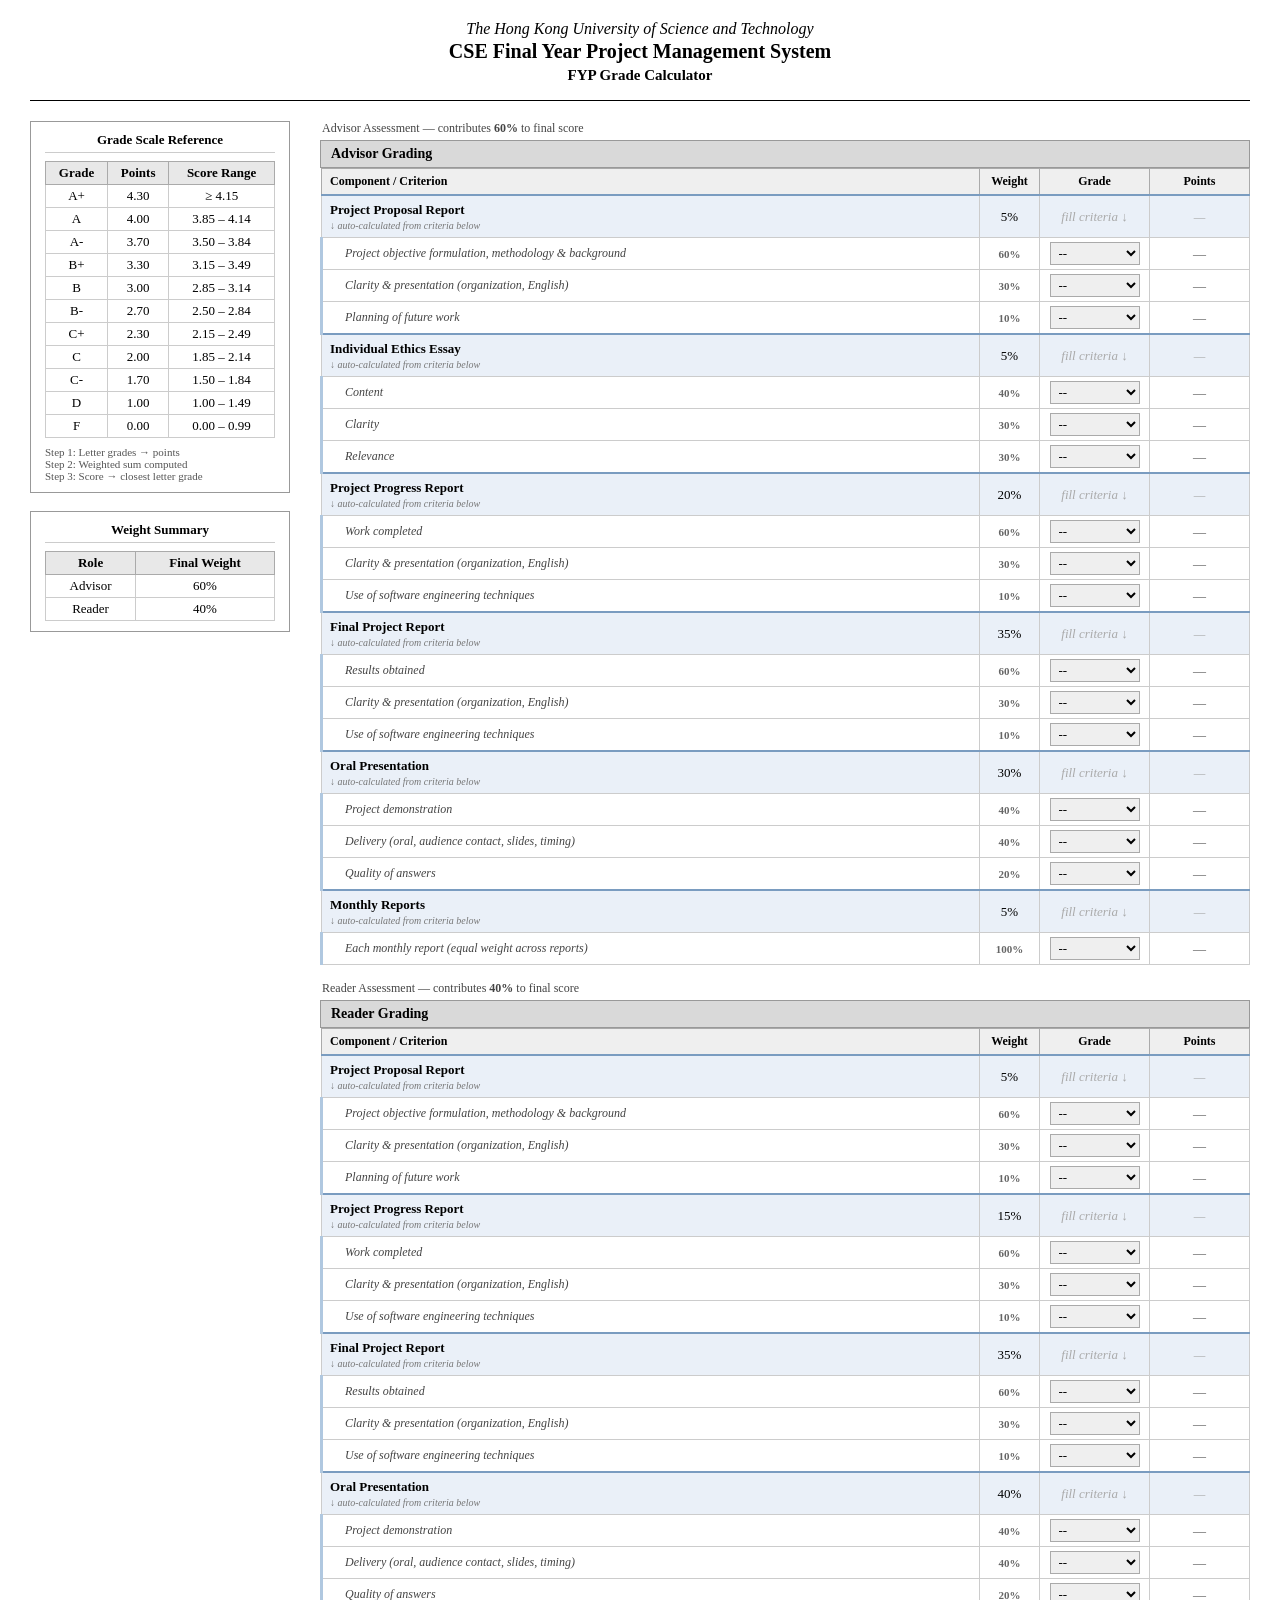
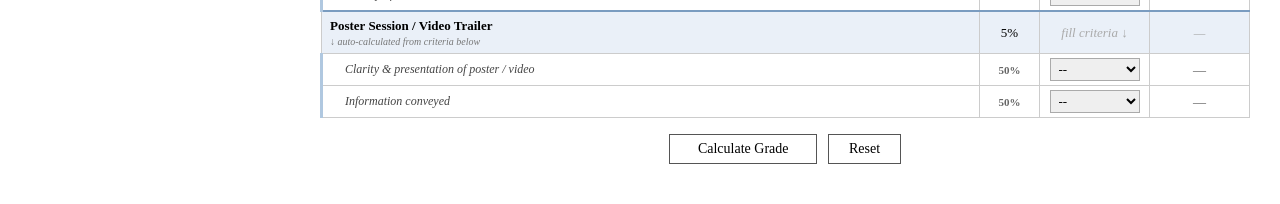
==== fyp_grade_calculator.html @ deed64b6 "Build a simple html for calculator." ====
<!DOCTYPE html>
<html lang="en">
<head>
  <meta charset="UTF-8" />
  <meta name="viewport" content="width=device-width, initial-scale=1.0" />
  <title>CSE FYP Grade Calculator</title>
  <style>
    * { box-sizing: border-box; margin: 0; padding: 0; }

    body {
      font-family: "Times New Roman", Times, serif;
      font-size: 14px;
      background: #fff;
      color: #000;
      padding: 20px 30px;
    }

    h1 {
      text-align: center;
      font-size: 20px;
      font-weight: bold;
      margin-bottom: 4px;
    }

    h2.subtitle {
      text-align: center;
      font-size: 15px;
      font-weight: bold;
      margin-bottom: 16px;
    }

    hr { border: none; border-top: 1px solid #000; margin-bottom: 20px; }

    /* ── two-column layout ── */
    .layout {
      display: flex;
      gap: 30px;
      align-items: flex-start;
    }

    .left-panel  { flex: 0 0 260px; }
    .right-panel { flex: 1; }

    /* ── grade scale reference ── */
    .scale-box {
      border: 1px solid #999;
      padding: 10px 14px;
      margin-bottom: 18px;
    }

    .scale-box h3 {
      font-size: 13px;
      font-weight: bold;
      margin-bottom: 8px;
      text-align: center;
      border-bottom: 1px solid #ccc;
      padding-bottom: 4px;
    }

    .scale-table {
      width: 100%;
      border-collapse: collapse;
      font-size: 13px;
    }

    .scale-table th {
      background: #e8e8e8;
      padding: 3px 6px;
      border: 1px solid #aaa;
      text-align: center;
    }

    .scale-table td {
      padding: 3px 6px;
      border: 1px solid #ccc;
      text-align: center;
    }

    .scale-table tr.highlight td { background: #fffbe6; font-weight: bold; }

    /* ── grading panels ── */
    .section-title {
      font-weight: bold;
      font-size: 14px;
      background: #d9d9d9;
      padding: 5px 10px;
      border: 1px solid #999;
      margin-bottom: 0;
    }

    .grade-table {
      width: 100%;
      border-collapse: collapse;
      margin-bottom: 16px;
      font-size: 13px;
    }

    .grade-table th {
      background: #efefef;
      padding: 5px 8px;
      border: 1px solid #aaa;
      text-align: center;
      font-size: 12px;
    }

    .grade-table td {
      padding: 4px 8px;
      border: 1px solid #ccc;
      vertical-align: middle;
    }

    .grade-table td:nth-child(2) { text-align: center; width: 60px; }
    .grade-table td:nth-child(3) { text-align: center; width: 110px; }
    .grade-table td:nth-child(4) { text-align: center; width: 100px; color: #555; }

    .grade-table select {
      width: 90px;
      padding: 2px 4px;
      font-size: 13px;
      font-family: inherit;
      border: 1px solid #aaa;
    }

    .total-row td {
      background: #f0f0f0;
      font-weight: bold;
      border-top: 2px solid #888;
    }

    /* ── ratio labels ── */
    .ratio-note {
      font-size: 12px;
      color: #444;
      margin-bottom: 4px;
      padding-left: 2px;
    }

    /* ── calculate button ── */
    .btn-row {
      text-align: center;
      margin: 12px 0 20px;
    }

    button#calcBtn {
      padding: 6px 28px;
      font-size: 14px;
      font-family: inherit;
      cursor: pointer;
      background: #fff;
      border: 1px solid #555;
    }

    button#calcBtn:hover { background: #e8e8e8; }

    /* ── results ── */
    #results { display: none; }

    .result-section {
      border: 1px solid #aaa;
      padding: 12px 16px;
      margin-bottom: 16px;
      font-size: 13px;
    }

    .result-section h3 {
      font-size: 14px;
      margin-bottom: 10px;
      border-bottom: 1px solid #ccc;
      padding-bottom: 4px;
    }

    .result-table {
      width: 100%;
      border-collapse: collapse;
      font-size: 13px;
    }

    .result-table th {
      background: #e4e4e4;
      padding: 4px 8px;
      border: 1px solid #aaa;
      text-align: center;
    }

    .result-table td {
      padding: 4px 8px;
      border: 1px solid #ccc;
    }

    .result-table td:nth-child(2),
    .result-table td:nth-child(3),
    .result-table td:nth-child(4) { text-align: center; }

    .result-table tr.total-row td {
      font-weight: bold;
      background: #f0f0f0;
      border-top: 2px solid #888;
    }

    .final-box {
      border: 2px solid #555;
      padding: 14px 20px;
      text-align: center;
      font-size: 15px;
      background: #fafafa;
    }

    .final-box .score-line { margin: 4px 0; }
    .final-box .grade-big  { font-size: 36px; font-weight: bold; margin: 8px 0; }

    .calc-row { margin: 4px 0; font-size: 13px; color: #333; }

    /* highlight matched grade range row */
    .scale-table tr.active-grade td {
      background: #c8e6c9 !important;
      font-weight: bold;
    }

    /* ── component header rows ── */
    .comp-row > td {
      background: #eaf0f8;
      border-top: 2px solid #7a9cc0;
      padding: 6px 8px;
    }

    .auto-note {
      display: block;
      font-size: 10px;
      font-weight: normal;
      color: #777;
      font-style: italic;
      margin-top: 2px;
    }

    .pending { color: #aaa; font-style: italic; }
    .calc-grade { font-size: 15px; color: #1a5c1a; font-weight: bold; }

    /* ── sub-criteria rows ── */
    .sub-row > td { background: #fff; vertical-align: middle; }

    .sub-cell {
      padding-left: 22px !important;
      font-size: 12px;
      color: #444;
      border-left: 3px solid #b0c8e0 !important;
      font-style: italic;
    }

    .sub-wt-cell { font-size: 11px; color: #666; font-weight: bold; text-align: center; }
    .tcenter { text-align: center; }

    /* ── HKUST header ── */
    h1.hkust {
      font-size: 16px;
      font-weight: normal;
      font-style: italic;
      text-align: center;
      margin-bottom: 2px;
    }
  </style>
</head>
<body>

<h1 class="hkust">The Hong Kong University of Science and Technology</h1>
<h1>CSE Final Year Project Management System</h1>
<h2 class="subtitle">FYP Grade Calculator</h2>
<hr />

<div class="layout">

  <!-- LEFT: grade scale reference -->
  <div class="left-panel">
    <div class="scale-box">
      <h3>Grade Scale Reference</h3>
      <table class="scale-table" id="scaleTable">
        <thead>
          <tr>
            <th>Grade</th>
            <th>Points</th>
            <th>Score Range</th>
          </tr>
        </thead>
        <tbody>
          <tr id="sr-Ap"><td>A+</td><td>4.30</td><td>≥ 4.15</td></tr>
          <tr id="sr-A" ><td>A</td> <td>4.00</td><td>3.85 – 4.14</td></tr>
          <tr id="sr-Am"><td>A-</td><td>3.70</td><td>3.50 – 3.84</td></tr>
          <tr id="sr-Bp"><td>B+</td><td>3.30</td><td>3.15 – 3.49</td></tr>
          <tr id="sr-B" ><td>B</td> <td>3.00</td><td>2.85 – 3.14</td></tr>
          <tr id="sr-Bm"><td>B-</td><td>2.70</td><td>2.50 – 2.84</td></tr>
          <tr id="sr-Cp"><td>C+</td><td>2.30</td><td>2.15 – 2.49</td></tr>
          <tr id="sr-C" ><td>C</td> <td>2.00</td><td>1.85 – 2.14</td></tr>
          <tr id="sr-Cm"><td>C-</td><td>1.70</td><td>1.50 – 1.84</td></tr>
          <tr id="sr-D" ><td>D</td> <td>1.00</td><td>1.00 – 1.49</td></tr>
          <tr id="sr-F" ><td>F</td> <td>0.00</td><td>0.00 – 0.99</td></tr>
        </tbody>
      </table>
      <p style="font-size:11px;color:#555;margin-top:8px;">
        Step 1: Letter grades → points<br>
        Step 2: Weighted sum computed<br>
        Step 3: Score → closest letter grade
      </p>
    </div>

    <div class="scale-box">
      <h3>Weight Summary</h3>
      <table class="scale-table">
        <thead><tr><th>Role</th><th>Final Weight</th></tr></thead>
        <tbody>
          <tr><td>Advisor</td><td>60%</td></tr>
          <tr><td>Reader</td><td>40%</td></tr>
        </tbody>
      </table>
    </div>
  </div>

  <!-- RIGHT: input form -->
  <div class="right-panel">

    <!-- Advisor -->
    <p class="ratio-note">Advisor Assessment — contributes <strong>60%</strong> to final score</p>
    <div class="section-title">Advisor Grading</div>
    <table class="grade-table">
      <thead>
        <tr>
          <th style="text-align:left;">Component / Criterion</th>
          <th>Weight</th>
          <th>Grade</th>
          <th>Points</th>
        </tr>
      </thead>
      <tbody id="adv_tbody"></tbody>
    </table>

    <!-- Reader -->
    <p class="ratio-note">Reader Assessment — contributes <strong>40%</strong> to final score</p>
    <div class="section-title">Reader Grading</div>
    <table class="grade-table">
      <thead>
        <tr>
          <th style="text-align:left;">Component / Criterion</th>
          <th>Weight</th>
          <th>Grade</th>
          <th>Points</th>
        </tr>
      </thead>
      <tbody id="read_tbody"></tbody>
    </table>

    <div class="btn-row">
      <button id="calcBtn" onclick="calculate()">Calculate Grade</button>
      &nbsp;
      <button onclick="resetAll()" style="padding:6px 20px;font-size:14px;font-family:inherit;cursor:pointer;background:#fff;border:1px solid #555;">Reset</button>
    </div>

    <!-- Results -->
    <div id="results">

      <div class="result-section">
        <h3>Advisor Grading Breakdown &nbsp;<span style="font-weight:normal;font-size:12px;">(60% of final score)</span></h3>
        <table class="result-table">
          <thead>
            <tr>
              <th style="text-align:left;">Component</th>
              <th>Weight</th>
              <th>Points (Grade)</th>
              <th>Weighted Score</th>
            </tr>
          </thead>
          <tbody id="adv_result_rows"></tbody>
          <tfoot>
            <tr class="total-row">
              <td>Advisor Total</td>
              <td>100%</td>
              <td id="adv_total_letter"></td>
              <td id="adv_total_score"></td>
            </tr>
          </tfoot>
        </table>
      </div>

      <div class="result-section">
        <h3>Reader Grading Breakdown &nbsp;<span style="font-weight:normal;font-size:12px;">(40% of final score)</span></h3>
        <table class="result-table">
          <thead>
            <tr>
              <th style="text-align:left;">Component</th>
              <th>Weight</th>
              <th>Points (Grade)</th>
              <th>Weighted Score</th>
            </tr>
          </thead>
          <tbody id="read_result_rows"></tbody>
          <tfoot>
            <tr class="total-row">
              <td>Reader Total</td>
              <td>100%</td>
              <td id="read_total_letter"></td>
              <td id="read_total_score"></td>
            </tr>
          </tfoot>
        </table>
      </div>

      <div class="result-section">
        <h3>Final Score Calculation</h3>
        <div class="calc-row" id="calc_adv_line"></div>
        <div class="calc-row" id="calc_read_line"></div>
        <hr style="margin:10px 0;border-color:#ccc;" />
        <div class="final-box">
          <div class="score-line" id="final_score_line"></div>
          <div class="grade-big" id="final_grade_big"></div>
          <div style="font-size:12px;color:#555;" id="final_range_line"></div>
        </div>
      </div>

    </div><!-- /results -->
  </div><!-- /right-panel -->
</div><!-- /layout -->

<script>
  // ── grade / scale data ───────────────────────────────────────────────────
  const GRADES = [
    { letter: "A+", points: 4.30 },
    { letter: "A",  points: 4.00 },
    { letter: "A-", points: 3.70 },
    { letter: "B+", points: 3.30 },
    { letter: "B",  points: 3.00 },
    { letter: "B-", points: 2.70 },
    { letter: "C+", points: 2.30 },
    { letter: "C",  points: 2.00 },
    { letter: "C-", points: 1.70 },
    { letter: "D",  points: 1.00 },
    { letter: "F",  points: 0.00 },
  ];

  const SCALE = [
    { min: 4.15, letter: "A+", rowId: "sr-Ap" },
    { min: 3.85, letter: "A",  rowId: "sr-A"  },
    { min: 3.50, letter: "A-", rowId: "sr-Am" },
    { min: 3.15, letter: "B+", rowId: "sr-Bp" },
    { min: 2.85, letter: "B",  rowId: "sr-B"  },
    { min: 2.50, letter: "B-", rowId: "sr-Bm" },
    { min: 2.15, letter: "C+", rowId: "sr-Cp" },
    { min: 1.85, letter: "C",  rowId: "sr-C"  },
    { min: 1.50, letter: "C-", rowId: "sr-Cm" },
    { min: 1.00, letter: "D",  rowId: "sr-D"  },
    { min: 0.00, letter: "F",  rowId: "sr-F"  },
  ];

  function pointsToLetter(p) {
    for (const s of SCALE) if (p >= s.min) return s.letter;
    return "F";
  }

  // ── component & criteria definitions ─────────────────────────────────────
  const COMPONENTS = {
    advisor: [
      {
        id: "adv_prop", label: "Project Proposal Report", compWeight: 0.05,
        criteria: [
          { id: "adv_prop_c1", label: "Project objective formulation, methodology & background", weight: 0.60 },
          { id: "adv_prop_c2", label: "Clarity & presentation (organization, English)", weight: 0.30 },
          { id: "adv_prop_c3", label: "Planning of future work", weight: 0.10 },
        ]
      },
      {
        id: "adv_ethics", label: "Individual Ethics Essay", compWeight: 0.05,
        criteria: [
          { id: "adv_ethics_c1", label: "Content",   weight: 0.40 },
          { id: "adv_ethics_c2", label: "Clarity",   weight: 0.30 },
          { id: "adv_ethics_c3", label: "Relevance", weight: 0.30 },
        ]
      },
      {
        id: "adv_prog", label: "Project Progress Report", compWeight: 0.20,
        criteria: [
          { id: "adv_prog_c1", label: "Work completed", weight: 0.60 },
          { id: "adv_prog_c2", label: "Clarity & presentation (organization, English)", weight: 0.30 },
          { id: "adv_prog_c3", label: "Use of software engineering techniques", weight: 0.10 },
        ]
      },
      {
        id: "adv_final", label: "Final Project Report", compWeight: 0.35,
        criteria: [
          { id: "adv_final_c1", label: "Results obtained", weight: 0.60 },
          { id: "adv_final_c2", label: "Clarity & presentation (organization, English)", weight: 0.30 },
          { id: "adv_final_c3", label: "Use of software engineering techniques", weight: 0.10 },
        ]
      },
      {
        id: "adv_oral", label: "Oral Presentation", compWeight: 0.30,
        criteria: [
          { id: "adv_oral_c1", label: "Project demonstration", weight: 0.40 },
          { id: "adv_oral_c2", label: "Delivery (oral, audience contact, slides, timing)", weight: 0.40 },
          { id: "adv_oral_c3", label: "Quality of answers", weight: 0.20 },
        ]
      },
      {
        id: "adv_monthly", label: "Monthly Reports", compWeight: 0.05,
        criteria: [
          { id: "adv_monthly_c1", label: "Each monthly report (equal weight across reports)", weight: 1.00 },
        ]
      },
    ],
    reader: [
      {
        id: "read_prop", label: "Project Proposal Report", compWeight: 0.05,
        criteria: [
          { id: "read_prop_c1", label: "Project objective formulation, methodology & background", weight: 0.60 },
          { id: "read_prop_c2", label: "Clarity & presentation (organization, English)", weight: 0.30 },
          { id: "read_prop_c3", label: "Planning of future work", weight: 0.10 },
        ]
      },
      {
        id: "read_prog", label: "Project Progress Report", compWeight: 0.15,
        criteria: [
          { id: "read_prog_c1", label: "Work completed", weight: 0.60 },
          { id: "read_prog_c2", label: "Clarity & presentation (organization, English)", weight: 0.30 },
          { id: "read_prog_c3", label: "Use of software engineering techniques", weight: 0.10 },
        ]
      },
      {
        id: "read_final", label: "Final Project Report", compWeight: 0.35,
        criteria: [
          { id: "read_final_c1", label: "Results obtained", weight: 0.60 },
          { id: "read_final_c2", label: "Clarity & presentation (organization, English)", weight: 0.30 },
          { id: "read_final_c3", label: "Use of software engineering techniques", weight: 0.10 },
        ]
      },
      {
        id: "read_oral", label: "Oral Presentation", compWeight: 0.40,
        criteria: [
          { id: "read_oral_c1", label: "Project demonstration", weight: 0.40 },
          { id: "read_oral_c2", label: "Delivery (oral, audience contact, slides, timing)", weight: 0.40 },
          { id: "read_oral_c3", label: "Quality of answers", weight: 0.20 },
        ]
      },
      {
        id: "read_video", label: "Poster Session / Video Trailer", compWeight: 0.05,
        criteria: [
          { id: "read_video_c1", label: "Clarity & presentation of poster / video", weight: 0.50 },
          { id: "read_video_c2", label: "Information conveyed", weight: 0.50 },
        ]
      },
    ]
  };

  // ── build a grade <select> element ───────────────────────────────────────
  function makeSelect(id, onChangeFn) {
    const sel = document.createElement("select");
    sel.id = id;
    sel.addEventListener("change", onChangeFn);
    const def = document.createElement("option");
    def.value = ""; def.textContent = "--";
    sel.appendChild(def);
    GRADES.forEach(g => {
      const opt = document.createElement("option");
      opt.value = g.points;
      opt.textContent = `${g.letter} (${g.points.toFixed(2)})`;
      sel.appendChild(opt);
    });
    return sel;
  }

  // ── dynamically build table rows ──────────────────────────────────────────
  function buildTable(tbodyId, components) {
    const tbody = document.getElementById(tbodyId);
    tbody.innerHTML = "";
    components.forEach(comp => {
      // Component summary row (auto-calculated)
      const compRow = document.createElement("tr");
      compRow.className = "comp-row";
      compRow.innerHTML = `
        <td><strong>${comp.label}</strong>
          <span class="auto-note">↓ auto-calculated from criteria below</span></td>
        <td class="tcenter">${(comp.compWeight * 100).toFixed(0)}%</td>
        <td class="tcenter" id="${comp.id}_letter"><em class="pending">fill criteria ↓</em></td>
        <td class="tcenter" id="${comp.id}_pts"><em class="pending">—</em></td>`;
      tbody.appendChild(compRow);

      // Sub-criteria rows
      comp.criteria.forEach(crit => {
        const subRow = document.createElement("tr");
        subRow.className = "sub-row";

        const td1 = document.createElement("td");
        td1.className = "sub-cell";
        td1.textContent = crit.label;

        const td2 = document.createElement("td");
        td2.className = "sub-wt-cell";
        td2.textContent = `${(crit.weight * 100).toFixed(0)}%`;

        const td3 = document.createElement("td");
        td3.className = "tcenter";
        td3.appendChild(makeSelect(crit.id, () => {
          const val = document.getElementById(crit.id).value;
          document.getElementById(`${crit.id}_pts`).textContent =
            val !== "" ? parseFloat(val).toFixed(2) : "—";
          calcComp(comp);
        }));

        const td4 = document.createElement("td");
        td4.className = "tcenter";
        td4.id = `${crit.id}_pts`;
        td4.textContent = "—";

        subRow.appendChild(td1); subRow.appendChild(td2);
        subRow.appendChild(td3); subRow.appendChild(td4);
        tbody.appendChild(subRow);
      });
    });
  }

  // ── auto-calculate component grade from its sub-criteria ─────────────────
  function calcComp(comp) {
    let total = 0, allFilled = true;
    for (const crit of comp.criteria) {
      const val = document.getElementById(crit.id).value;
      if (val === "") { allFilled = false; break; }
      total += parseFloat(val) * crit.weight;
    }
    const letterEl = document.getElementById(`${comp.id}_letter`);
    const ptsEl    = document.getElementById(`${comp.id}_pts`);
    if (!allFilled) {
      letterEl.innerHTML  = `<em class="pending">fill criteria ↓</em>`;
      ptsEl.innerHTML     = `<em class="pending">—</em>`;
      letterEl.dataset.pts = "";
    } else {
      const letter = pointsToLetter(total);
      letterEl.innerHTML   = `<span class="calc-grade">${letter}</span>`;
      ptsEl.textContent    = total.toFixed(3);
      letterEl.dataset.pts = total;
    }
  }

  // ── build tables on page load ─────────────────────────────────────────────
  buildTable("adv_tbody",  COMPONENTS.advisor);
  buildTable("read_tbody", COMPONENTS.reader);

  // ── calculate final grade ─────────────────────────────────────────────────
  function calculate() {
    const allComps = [...COMPONENTS.advisor, ...COMPONENTS.reader];
    for (const comp of allComps) {
      for (const crit of comp.criteria) {
        if (document.getElementById(crit.id).value === "") {
          alert(`Please fill in all criteria.\nMissing: "${crit.label}"\n(in "${comp.label}")`);
          return;
        }
      }
    }

    function sectionTotal(components, tbodyId, totalLetterID, totalScoreId) {
      let total = 0;
      const tbody = document.getElementById(tbodyId);
      tbody.innerHTML = "";
      for (const comp of components) {
        let compTotal = 0;
        for (const crit of comp.criteria)
          compTotal += parseFloat(document.getElementById(crit.id).value) * crit.weight;
        const weighted = compTotal * comp.compWeight;
        total += weighted;
        const letter = pointsToLetter(compTotal);
        const tr = document.createElement("tr");
        tr.innerHTML = `
          <td>${comp.label}</td>
          <td style="text-align:center">${(comp.compWeight * 100).toFixed(0)}%</td>
          <td style="text-align:center">${compTotal.toFixed(3)} (${letter})</td>
          <td style="text-align:center">${weighted.toFixed(4)}</td>`;
        tbody.appendChild(tr);
      }
      document.getElementById(totalLetterID).textContent = pointsToLetter(total);
      document.getElementById(totalScoreId).textContent  = total.toFixed(4);
      return total;
    }

    const advTotal  = sectionTotal(COMPONENTS.advisor, "adv_result_rows",  "adv_total_letter",  "adv_total_score");
    const readTotal = sectionTotal(COMPONENTS.reader,  "read_result_rows", "read_total_letter", "read_total_score");

    const advContrib  = advTotal  * 0.60;
    const readContrib = readTotal * 0.40;
    const finalScore  = advContrib + readContrib;
    const finalLetter = pointsToLetter(finalScore);

    document.getElementById("calc_adv_line").textContent  =
      `Advisor contribution: ${advTotal.toFixed(4)} × 60% = ${advContrib.toFixed(4)}`;
    document.getElementById("calc_read_line").textContent =
      `Reader  contribution: ${readTotal.toFixed(4)} × 40% = ${readContrib.toFixed(4)}`;
    document.getElementById("final_score_line").textContent = `Final Score: ${finalScore.toFixed(4)}`;
    document.getElementById("final_grade_big").textContent  = finalLetter;

    const entry = SCALE.find(s => finalScore >= s.min);
    const idx   = SCALE.indexOf(entry);
    const lower = entry.min.toFixed(2);
    document.getElementById("final_range_line").textContent =
      idx === 0 ? `Score ≥ ${lower}` : `Score range: ${lower} – ${(SCALE[idx - 1].min - 0.01).toFixed(2)}`;

    SCALE.forEach(s => {
      const row = document.getElementById(s.rowId);
      if (row) row.classList.remove("active-grade");
    });
    if (entry) document.getElementById(entry.rowId).classList.add("active-grade");

    document.getElementById("results").style.display = "block";
    document.getElementById("results").scrollIntoView({ behavior: "smooth" });
  }

  // ── reset ─────────────────────────────────────────────────────────────────
  function resetAll() {
    const allComps = [...COMPONENTS.advisor, ...COMPONENTS.reader];
    allComps.forEach(comp => {
      document.getElementById(`${comp.id}_letter`).innerHTML  = `<em class="pending">fill criteria ↓</em>`;
      document.getElementById(`${comp.id}_pts`).innerHTML     = `<em class="pending">—</em>`;
      document.getElementById(`${comp.id}_letter`).dataset.pts = "";
      comp.criteria.forEach(crit => {
        document.getElementById(crit.id).value = "";
        document.getElementById(`${crit.id}_pts`).textContent = "—";
      });
    });
    document.getElementById("results").style.display = "none";
    SCALE.forEach(s => {
      const row = document.getElementById(s.rowId);
      if (row) row.classList.remove("active-grade");
    });
  }
</script>
</body>
</html>
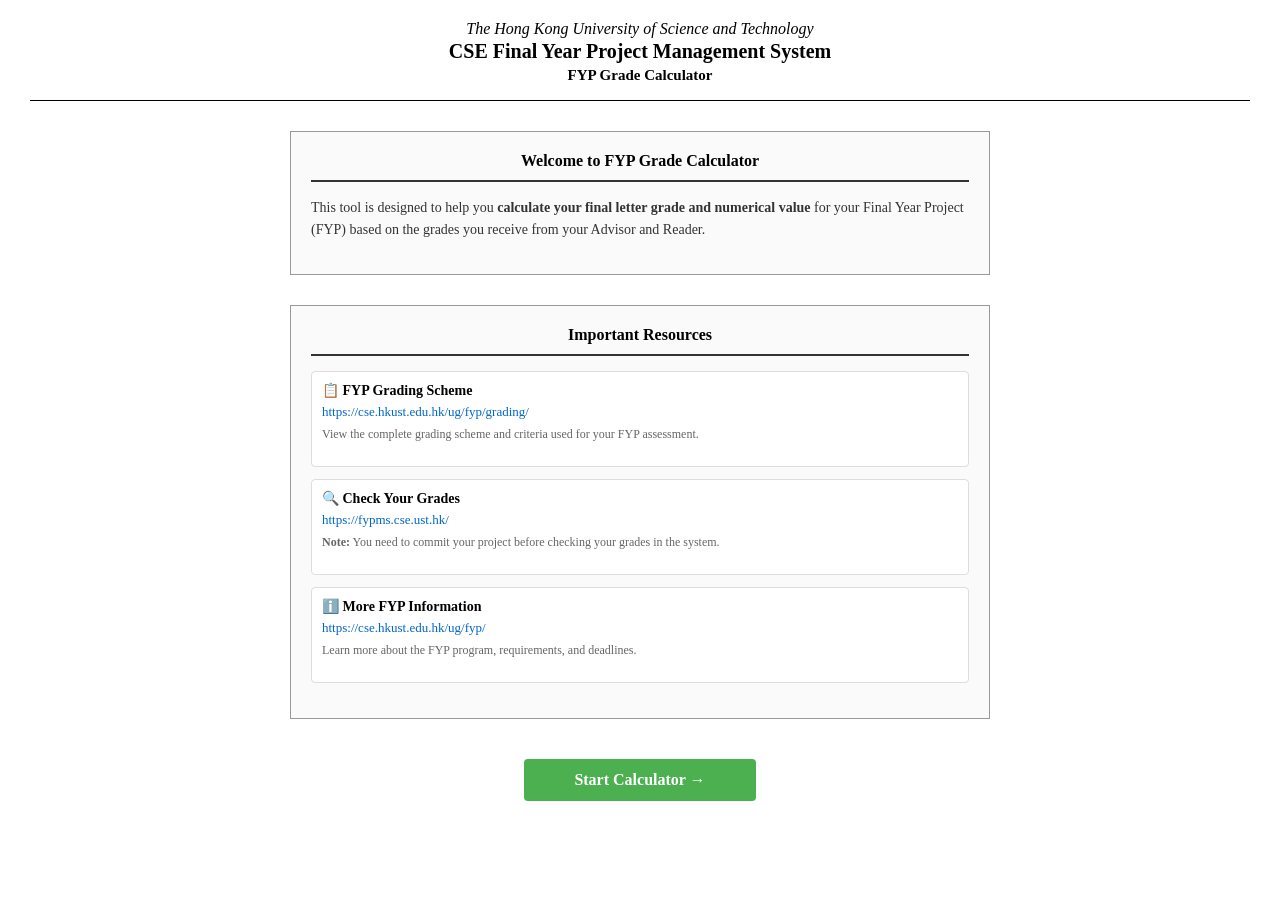
==== commit 4a4b8d8c: "Enhance menu page layout and styles; add resource links and navigation buttons" ====
--- a/fyp_grade_calculator.html
+++ b/fyp_grade_calculator.html
@@ -257,6 +257,125 @@
       text-align: center;
       margin-bottom: 2px;
     }
+
+    /* ── Menu Page Styles ── */
+    #menuPage {
+      max-width: 700px;
+      margin: 0 auto;
+    }
+
+    .menu-section {
+      margin: 30px 0;
+      padding: 20px;
+      border: 1px solid #999;
+      background: #fafafa;
+    }
+
+    .menu-section h2 {
+      font-size: 16px;
+      font-weight: bold;
+      margin-bottom: 15px;
+      text-align: center;
+      border-bottom: 2px solid #333;
+      padding-bottom: 10px;
+    }
+
+    .menu-section p {
+      line-height: 1.6;
+      font-size: 14px;
+      margin-bottom: 12px;
+      color: #333;
+    }
+
+    .menu-links {
+      list-style-type: none;
+      margin: 15px 0;
+      padding: 0;
+    }
+
+    .menu-links li {
+      margin: 12px 0;
+      padding: 10px;
+      background: white;
+      border: 1px solid #ddd;
+      border-radius: 4px;
+    }
+
+    .menu-links a {
+      color: #0066cc;
+      text-decoration: none;
+      font-size: 13px;
+      word-break: break-all;
+    }
+
+    .menu-links a:hover { text-decoration: underline; }
+
+    .menu-links .link-label {
+      display: block;
+      font-weight: bold;
+      font-size: 14px;
+      color: #000;
+      margin-bottom: 5px;
+    }
+
+    .start-button-container {
+      text-align: center;
+      margin-top: 40px;
+      margin-bottom: 20px;
+    }
+
+    button#startBtn {
+      padding: 12px 50px;
+      font-size: 16px;
+      font-weight: bold;
+      font-family: inherit;
+      cursor: pointer;
+      background: #4CAF50;
+      color: white;
+      border: none;
+      border-radius: 4px;
+      transition: background 0.3s;
+    }
+
+    button#startBtn:hover { background: #45a049; }
+
+    #calculatorPage { display: none; }
+
+    /* ── Hide extended results, show only final grade ── */
+    .result-section {
+      display: none;
+    }
+
+    .result-section.final-result {
+      display: block;
+      border: 2px solid #555;
+      padding: 20px;
+      text-align: center;
+      background: #fafafa;
+      margin-top: 30px;
+    }
+
+    .result-section.final-result h3 {
+      display: none;
+    }
+
+    /* Back button in results */
+    .result-nav-buttons {
+      text-align: center;
+      margin-top: 20px;
+    }
+
+    button#backBtn {
+      padding: 8px 25px;
+      font-size: 14px;
+      font-family: inherit;
+      cursor: pointer;
+      background: #fff;
+      border: 1px solid #555;
+      margin: 0 5px;
+    }
+
+    button#backBtn:hover { background: #e8e8e8; }
   </style>
 </head>
 <body>
@@ -266,6 +385,47 @@
 <h2 class="subtitle">FYP Grade Calculator</h2>
 <hr />
 
+<!-- Menu Page -->
+<div id="menuPage">
+  <div class="menu-section">
+    <h2>Welcome to FYP Grade Calculator</h2>
+    <p>This tool is designed to help you <strong>calculate your final letter grade and numerical value</strong> for your Final Year Project (FYP) based on the grades you receive from your Advisor and Reader.</p>
+  </div>
+
+  <div class="menu-section">
+    <h2>Important Resources</h2>
+    <ul class="menu-links">
+      <li>
+        <span class="link-label">📋 FYP Grading Scheme</span>
+        <a href="https://cse.hkust.edu.hk/ug/fyp/grading/" target="_blank">
+          https://cse.hkust.edu.hk/ug/fyp/grading/
+        </a>
+        <p style="font-size: 12px; color: #666; margin-top: 5px;">View the complete grading scheme and criteria used for your FYP assessment.</p>
+      </li>
+      <li>
+        <span class="link-label">🔍 Check Your Grades</span>
+        <a href="https://fypms.cse.ust.hk/" target="_blank">
+          https://fypms.cse.ust.hk/
+        </a>
+        <p style="font-size: 12px; color: #666; margin-top: 5px;"><strong>Note:</strong> You need to commit your project before checking your grades in the system.</p>
+      </li>
+      <li>
+        <span class="link-label">ℹ️ More FYP Information</span>
+        <a href="https://cse.hkust.edu.hk/ug/fyp/" target="_blank">
+          https://cse.hkust.edu.hk/ug/fyp/
+        </a>
+        <p style="font-size: 12px; color: #666; margin-top: 5px;">Learn more about the FYP program, requirements, and deadlines.</p>
+      </li>
+    </ul>
+  </div>
+
+  <div class="start-button-container">
+    <button id="startBtn" onclick="goToCalculator()">Start Calculator →</button>
+  </div>
+</div>
+
+<!-- Calculator Page -->
+<div id="calculatorPage">
 <div class="layout">
 
   <!-- LEFT: grade scale reference -->
@@ -352,72 +512,40 @@
       <button onclick="resetAll()" style="padding:6px 20px;font-size:14px;font-family:inherit;cursor:pointer;background:#fff;border:1px solid #555;">Reset</button>
     </div>
 
-    <!-- Results -->
+    <!-- Results - Final Grade Only -->
     <div id="results">
-
-      <div class="result-section">
-        <h3>Advisor Grading Breakdown &nbsp;<span style="font-weight:normal;font-size:12px;">(60% of final score)</span></h3>
-        <table class="result-table">
-          <thead>
-            <tr>
-              <th style="text-align:left;">Component</th>
-              <th>Weight</th>
-              <th>Points (Grade)</th>
-              <th>Weighted Score</th>
-            </tr>
-          </thead>
-          <tbody id="adv_result_rows"></tbody>
-          <tfoot>
-            <tr class="total-row">
-              <td>Advisor Total</td>
-              <td>100%</td>
-              <td id="adv_total_letter"></td>
-              <td id="adv_total_score"></td>
-            </tr>
-          </tfoot>
-        </table>
-      </div>
-
-      <div class="result-section">
-        <h3>Reader Grading Breakdown &nbsp;<span style="font-weight:normal;font-size:12px;">(40% of final score)</span></h3>
-        <table class="result-table">
-          <thead>
-            <tr>
-              <th style="text-align:left;">Component</th>
-              <th>Weight</th>
-              <th>Points (Grade)</th>
-              <th>Weighted Score</th>
-            </tr>
-          </thead>
-          <tbody id="read_result_rows"></tbody>
-          <tfoot>
-            <tr class="total-row">
-              <td>Reader Total</td>
-              <td>100%</td>
-              <td id="read_total_letter"></td>
-              <td id="read_total_score"></td>
-            </tr>
-          </tfoot>
-        </table>
-      </div>
-
-      <div class="result-section">
-        <h3>Final Score Calculation</h3>
-        <div class="calc-row" id="calc_adv_line"></div>
-        <div class="calc-row" id="calc_read_line"></div>
-        <hr style="margin:10px 0;border-color:#ccc;" />
+      <div class="result-section final-result">
         <div class="final-box">
           <div class="score-line" id="final_score_line"></div>
           <div class="grade-big" id="final_grade_big"></div>
           <div style="font-size:12px;color:#555;" id="final_range_line"></div>
         </div>
+        <div class="result-nav-buttons">
+          <button id="backBtn" onclick="goToMenu()">← Back to Menu</button>
+          <button onclick="resetAll()" style="padding:8px 25px;font-size:14px;font-family:inherit;cursor:pointer;background:#fff;border:1px solid #555;margin:0 5px;">Calculate Again</button>
+        </div>
       </div>
-
     </div><!-- /results -->
   </div><!-- /right-panel -->
 </div><!-- /layout -->
+</div><!-- /calculatorPage -->
 
 <script>
+  // ── Navigation functions ─────────────────────────────────────────────────
+  function goToCalculator() {
+    document.getElementById("menuPage").style.display = "none";
+    document.getElementById("calculatorPage").style.display = "block";
+    window.scrollTo(0, 0);
+  }
+
+  function goToMenu() {
+    document.getElementById("menuPage").style.display = "block";
+    document.getElementById("calculatorPage").style.display = "none";
+    document.getElementById("results").style.display = "none";
+    resetAll();
+    window.scrollTo(0, 0);
+  }
+
   // ── grade / scale data ───────────────────────────────────────────────────
   const GRADES = [
     { letter: "A+", points: 4.30 },
@@ -650,42 +778,26 @@
       }
     }
 
-    function sectionTotal(components, tbodyId, totalLetterID, totalScoreId) {
+    function sectionTotal(components) {
       let total = 0;
-      const tbody = document.getElementById(tbodyId);
-      tbody.innerHTML = "";
       for (const comp of components) {
         let compTotal = 0;
         for (const crit of comp.criteria)
           compTotal += parseFloat(document.getElementById(crit.id).value) * crit.weight;
         const weighted = compTotal * comp.compWeight;
         total += weighted;
-        const letter = pointsToLetter(compTotal);
-        const tr = document.createElement("tr");
-        tr.innerHTML = `
-          <td>${comp.label}</td>
-          <td style="text-align:center">${(comp.compWeight * 100).toFixed(0)}%</td>
-          <td style="text-align:center">${compTotal.toFixed(3)} (${letter})</td>
-          <td style="text-align:center">${weighted.toFixed(4)}</td>`;
-        tbody.appendChild(tr);
       }
-      document.getElementById(totalLetterID).textContent = pointsToLetter(total);
-      document.getElementById(totalScoreId).textContent  = total.toFixed(4);
       return total;
     }
 
-    const advTotal  = sectionTotal(COMPONENTS.advisor, "adv_result_rows",  "adv_total_letter",  "adv_total_score");
-    const readTotal = sectionTotal(COMPONENTS.reader,  "read_result_rows", "read_total_letter", "read_total_score");
+    const advTotal  = sectionTotal(COMPONENTS.advisor);
+    const readTotal = sectionTotal(COMPONENTS.reader);
 
     const advContrib  = advTotal  * 0.60;
     const readContrib = readTotal * 0.40;
     const finalScore  = advContrib + readContrib;
     const finalLetter = pointsToLetter(finalScore);
 
-    document.getElementById("calc_adv_line").textContent  =
-      `Advisor contribution: ${advTotal.toFixed(4)} × 60% = ${advContrib.toFixed(4)}`;
-    document.getElementById("calc_read_line").textContent =
-      `Reader  contribution: ${readTotal.toFixed(4)} × 40% = ${readContrib.toFixed(4)}`;
     document.getElementById("final_score_line").textContent = `Final Score: ${finalScore.toFixed(4)}`;
     document.getElementById("final_grade_big").textContent  = finalLetter;
 
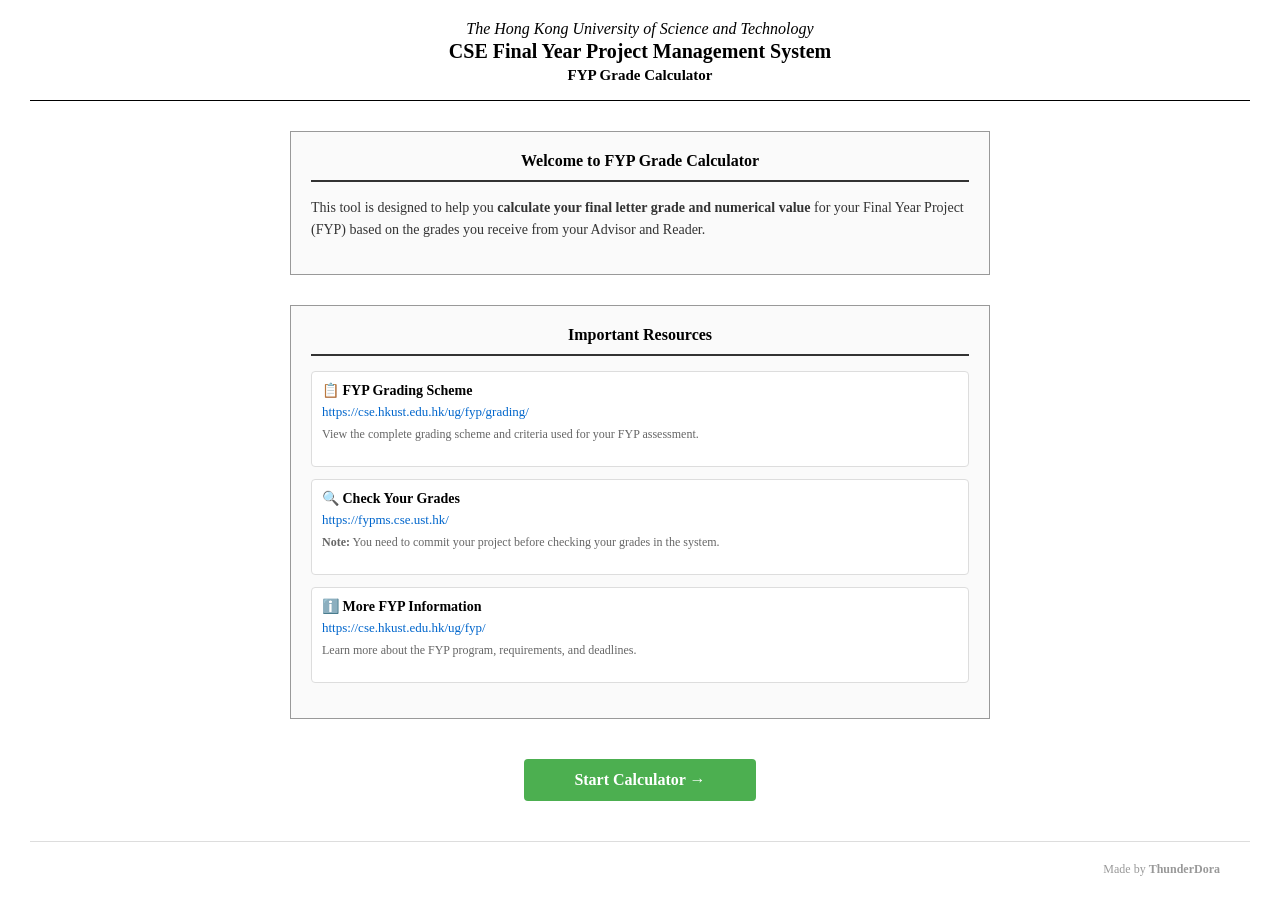
==== commit 34b55ed3: "Add detailed README.md and enhance HTML structure with footer and result display logic" ====
--- a/fyp_grade_calculator.html
+++ b/fyp_grade_calculator.html
@@ -376,6 +376,36 @@
     }
 
     button#backBtn:hover { background: #e8e8e8; }
+
+    /* ── Hide layout when results are shown ── */
+    #calculatorPage.show-results .layout {
+      display: none;
+    }
+
+    #calculatorPage.show-results #results {
+      max-width: 900px;
+      margin: 0 auto;
+    }
+
+    /* ── Footer ── */
+    footer {
+      text-align: right;
+      padding: 20px 30px;
+      font-size: 12px;
+      color: #999;
+      margin-top: 40px;
+      border-top: 1px solid #ddd;
+    }
+
+    footer a {
+      color: #999;
+      text-decoration: none;
+    }
+
+    footer a:hover {
+      color: #555;
+      text-decoration: underline;
+    }
   </style>
 </head>
 <body>
@@ -624,9 +654,11 @@
         ]
       },
       {
-        id: "adv_monthly", label: "Monthly Reports", compWeight: 0.05,
-        criteria: [
-          { id: "adv_monthly_c1", label: "Each monthly report (equal weight across reports)", weight: 1.00 },
+        id: "adv_monthly", label: "Monthly Reports (3 reports)", compWeight: 0.05,
+        criteria: [
+          { id: "adv_monthly_c1", label: "Report 1 - Equal weight across all 3 reports", weight: 1.00 },
+          { id: "adv_monthly_c2", label: "Report 2 - Equal weight across all 3 reports", weight: 1.00 },
+          { id: "adv_monthly_c3", label: "Report 3 - Equal weight across all 3 reports", weight: 1.00 },
         ]
       },
     ],
@@ -813,6 +845,7 @@
     });
     if (entry) document.getElementById(entry.rowId).classList.add("active-grade");
 
+    document.getElementById("calculatorPage").classList.add("show-results");
     document.getElementById("results").style.display = "block";
     document.getElementById("results").scrollIntoView({ behavior: "smooth" });
   }
@@ -829,6 +862,7 @@
         document.getElementById(`${crit.id}_pts`).textContent = "—";
       });
     });
+    document.getElementById("calculatorPage").classList.remove("show-results");
     document.getElementById("results").style.display = "none";
     SCALE.forEach(s => {
       const row = document.getElementById(s.rowId);
@@ -836,5 +870,10 @@
     });
   }
 </script>
+
+<footer>
+  Made by <strong>ThunderDora</strong>
+</footer>
+
 </body>
 </html>
